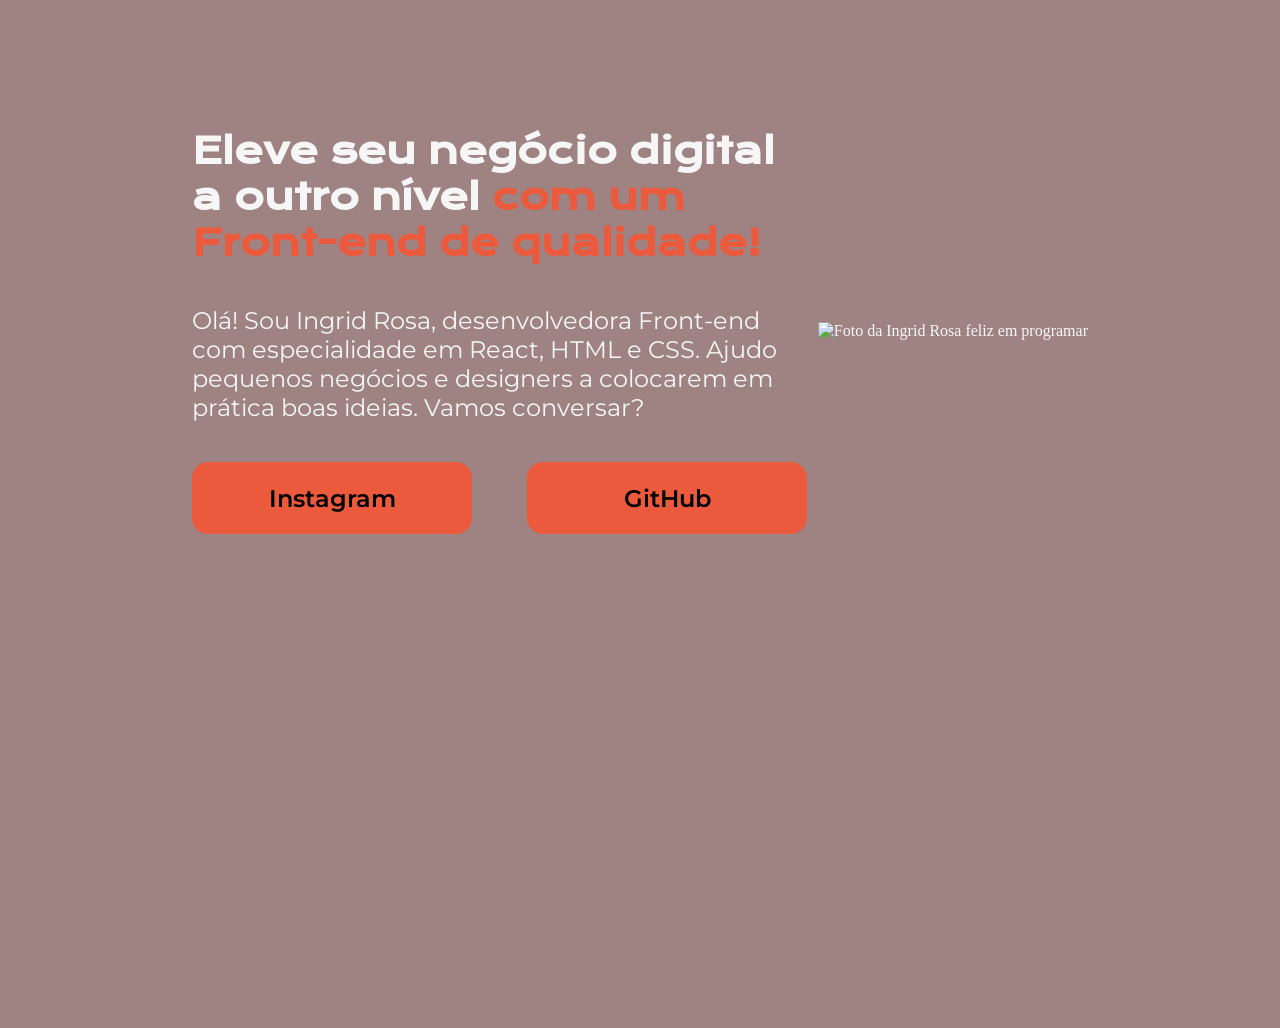
==== index.html @ 9c7aa7ce "Adicionar arquivos de projeto." ====
<!DOCTYPE html>
<html lang="pt-br">

<head>
    <meta charset="UTF-8">
    <meta http-equiv="X-UA-Compatible" content="IE=edge">
    <meta name="viewport" content="width=device-width, initial-scale=1.0">
    <title>Portifolio</title>
    <link rel="stylesheet" href="style.css">
</head>

<body>
    <header></header>
    <main class="apresentacao">
        <section class="apresentacao__conteudo">
            <h1 class="apresentacao__conteudo__titulo">Eleve seu negócio digital a outro nível <strong 
            class="titulo-destaque"> com um Front-end de qualidade!
            </strong></h1>
            <p class="apresentacao__conteudo__texto">Olá! Sou Ingrid Rosa, desenvolvedora
            Front-end com especialidade em React, HTML e
            CSS. Ajudo pequenos negócios e designers a
            colocarem em prática boas ideias. Vamos
            conversar?</p>
            <div class="apresentacao__links">
                <a class="apresentacao__links__link" href="https://instagram.com/ingridrosinha">Instagram</a>
                <a class="apresentacao__links__link" href="https://github.com/IngridRosinha">GitHub</a>
            </div>
        </section>
        <img src="imagem.png" alt="Foto da Ingrid Rosa feliz em programar">
    </main>
    <footer></footer>
</body>

</html>
---- style.css ----
@import url('https://fonts.googleapis.com/css2?family=Krona+One&family=Montserrat:wght@400;600&display=swap');

*{
    margin: 0;
    padding: 0;
}

body{
    height: 100vh;
    box-sizing: border-box;
    background-color: #9F8383;
    color: #F6F6F6;
}

.titulo-destaque{
    color: #EB5A3C;
}

.apresentacao{
    margin: 10% 15%;
    display: flex;
    align-items: center;
    justify-content: space-between;
}
.apresentacao__conteudo{
    width: 615px;
    display: flex;
    flex-direction: column;
    gap: 40px;
}

.apresentacao__conteudo__titulo{
    font-size: 36px;
    font-family: 'Krona One', sans-serif;
}

.apresentacao__conteudo__texto{
    font-size: 24px;
    font-family: 'Montserrat', sans-serif;
}

.apresentacao__links{
    display: flex;
    justify-content: space-between;
}

.apresentacao__links__link{
    background-color: #EB5A3C;
    width: 280px;
    text-align: center;
    border-radius: 16px;
    font-size: 24px;
    font-weight: 600;
    padding: 21.5px 0;
    text-decoration: none;
    color: #000000;
    font-family: 'Montserrat', sans-serif;
}
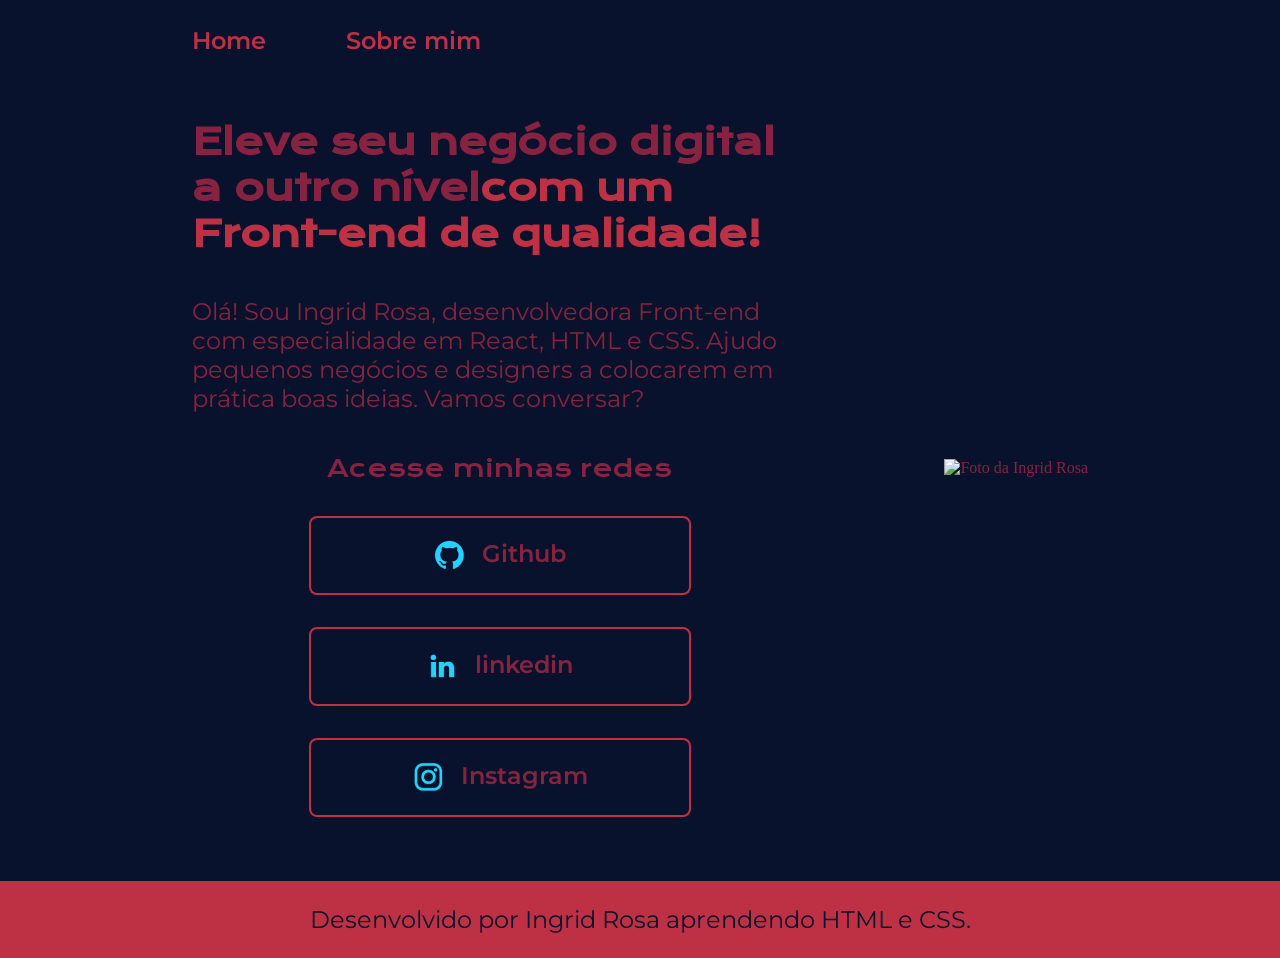
==== commit b21e8155: "segundo projeto" ====
--- a/index.html
+++ b/index.html
@@ -6,15 +6,20 @@
     <meta http-equiv="X-UA-Compatible" content="IE=edge">
     <meta name="viewport" content="width=device-width, initial-scale=1.0">
     <title>Portifolio</title>
-    <link rel="stylesheet" href="style.css">
+    <link rel="stylesheet" href="./styles/style.css">
 </head>
 
 <body>
-    <header></header>
+    <header class="cabecalho">
+        <nav class="cabecalho__menu">
+            <a class="cabecalho__menu__link" href="index.html">Home</a>
+            <a class="cabecalho__menu__link" href="about.html">Sobre mim</a>
+        </nav>
+    </header>
     <main class="apresentacao">
         <section class="apresentacao__conteudo">
-            <h1 class="apresentacao__conteudo__titulo">Eleve seu negócio digital a outro nível <strong 
-            class="titulo-destaque"> com um Front-end de qualidade!
+            <h1 class="apresentacao__conteudo__titulo">Eleve seu negócio digital a outro nível<strong 
+            class="titulo-destaque">com um Front-end de qualidade!
             </strong></h1>
             <p class="apresentacao__conteudo__texto">Olá! Sou Ingrid Rosa, desenvolvedora
             Front-end com especialidade em React, HTML e
@@ -22,13 +27,26 @@
             colocarem em prática boas ideias. Vamos
             conversar?</p>
             <div class="apresentacao__links">
-                <a class="apresentacao__links__link" href="https://instagram.com/ingridrosinha">Instagram</a>
-                <a class="apresentacao__links__link" href="https://github.com/IngridRosinha">GitHub</a>
+                <h2 class="apresentacao__links__subtitulo">Acesse minhas redes</h2>
+                <a class="apresentacao__links__link" href="https://github.com/ingridrosinha">
+                    <img src="./assets/github.png">
+                    Github
+                </a>
+                <a class="apresentacao__links__link" href="https://linkedin.com/in/ingridrosinha">
+                    <img src="./assets/linkedin.png">
+                    linkedin
+                </a>
+                <a class="apresentacao__links__link" href="https://instagram.com/ingridrosinha">
+                    <img src="./assets/instagram.png">
+                    Instagram
+                </a>
             </div>
         </section>
-        <img src="imagem.png" alt="Foto da Ingrid Rosa feliz em programar">
+        <img src="./assets/imagem.png" alt="Foto da Ingrid Rosa">
     </main>
-    <footer></footer>
+    <footer class="rodape">
+        <p>Desenvolvido por Ingrid Rosa aprendendo HTML e CSS.</p>
+    </footer>
 </body>
 
 </html>
--- a/styles/style.css
+++ b/styles/style.css
@@ -0,0 +1,99 @@
+@import url('https://fonts.googleapis.com/css2?family=Krona+One&family=Montserrat:wght@400;600&display=swap');
+
+:root {
+    --cor-primaria: #09122C;
+    --cor-secundaria: #872341;
+    --cor-terciaria: #BE3144;
+    --cor-hover: #E17564;
+
+    --fonte-primaria: 'Krona One', sans-serif;
+    --fonte-secundaria: 'Montserrat', sans-serif;
+}
+*{
+    margin: 0;
+    padding: 0;
+}
+
+body{
+    box-sizing: border-box;
+    background-color: var(--cor-primaria);
+    color: var(--cor-secundaria);
+}
+.cabecalho{
+    padding: 2% 0% 0% 15%;
+}
+.cabecalho__menu{
+    display: flex;
+    gap: 80px;
+}
+.cabecalho__menu__link{
+    font-family: var(--fonte-secundaria);
+    font-size: 24px;
+    font-weight: 600;
+    color: var(--cor-terciaria);
+    text-decoration: none;
+}
+.apresentacao{
+    padding: 5% 15%;
+    display: flex;
+    align-items: center;
+    justify-content: space-between;
+}
+.apresentacao__conteudo{
+    width: 615px;
+    display: flex;
+    flex-direction: column;
+    gap: 40px;
+}
+
+.apresentacao__conteudo__titulo{
+    font-size: 36px;
+    font-family: var(--fonte-primaria);
+}
+.titulo-destaque{
+    color: var(--cor-terciaria);
+}
+.apresentacao__conteudo__texto{
+    font-size: 24px;
+    font-family: var(--fonte-secundaria);
+}
+
+.apresentacao__links{
+    display: flex;
+    flex-direction: column;
+    justify-content: space-between;
+    align-items: center;
+    gap: 32px;
+}
+.apresentacao__links__subtitulo{
+    font-family: var(--fonte-primaria);
+    font-weight: 400;
+    font-size: 24px;
+}
+.apresentacao__links__link{
+    display: flex;
+    justify-content: center;
+    gap: 16px;
+    border: 2px solid var(--cor-terciaria);
+    width: 378px;
+    text-align: center;
+    border-radius: 8px;
+    font-size: 24px;
+    font-weight: 600;
+    padding: 21.5px 0;
+    text-decoration: none;
+    color: var(--cor-secundaria);
+    font-family: var(--fonte-secundaria);
+}
+.apresentacao__links__link:hover{
+    background-color: var(--cor-hover);
+}
+.rodape{
+    color: var(--cor-primaria);
+    background-color: var(--cor-terciaria);
+    padding: 24px;
+    text-align: center;
+    font-family: var(--fonte-secundaria);
+    font-size: 24px;
+    font-weight: 400;
+}
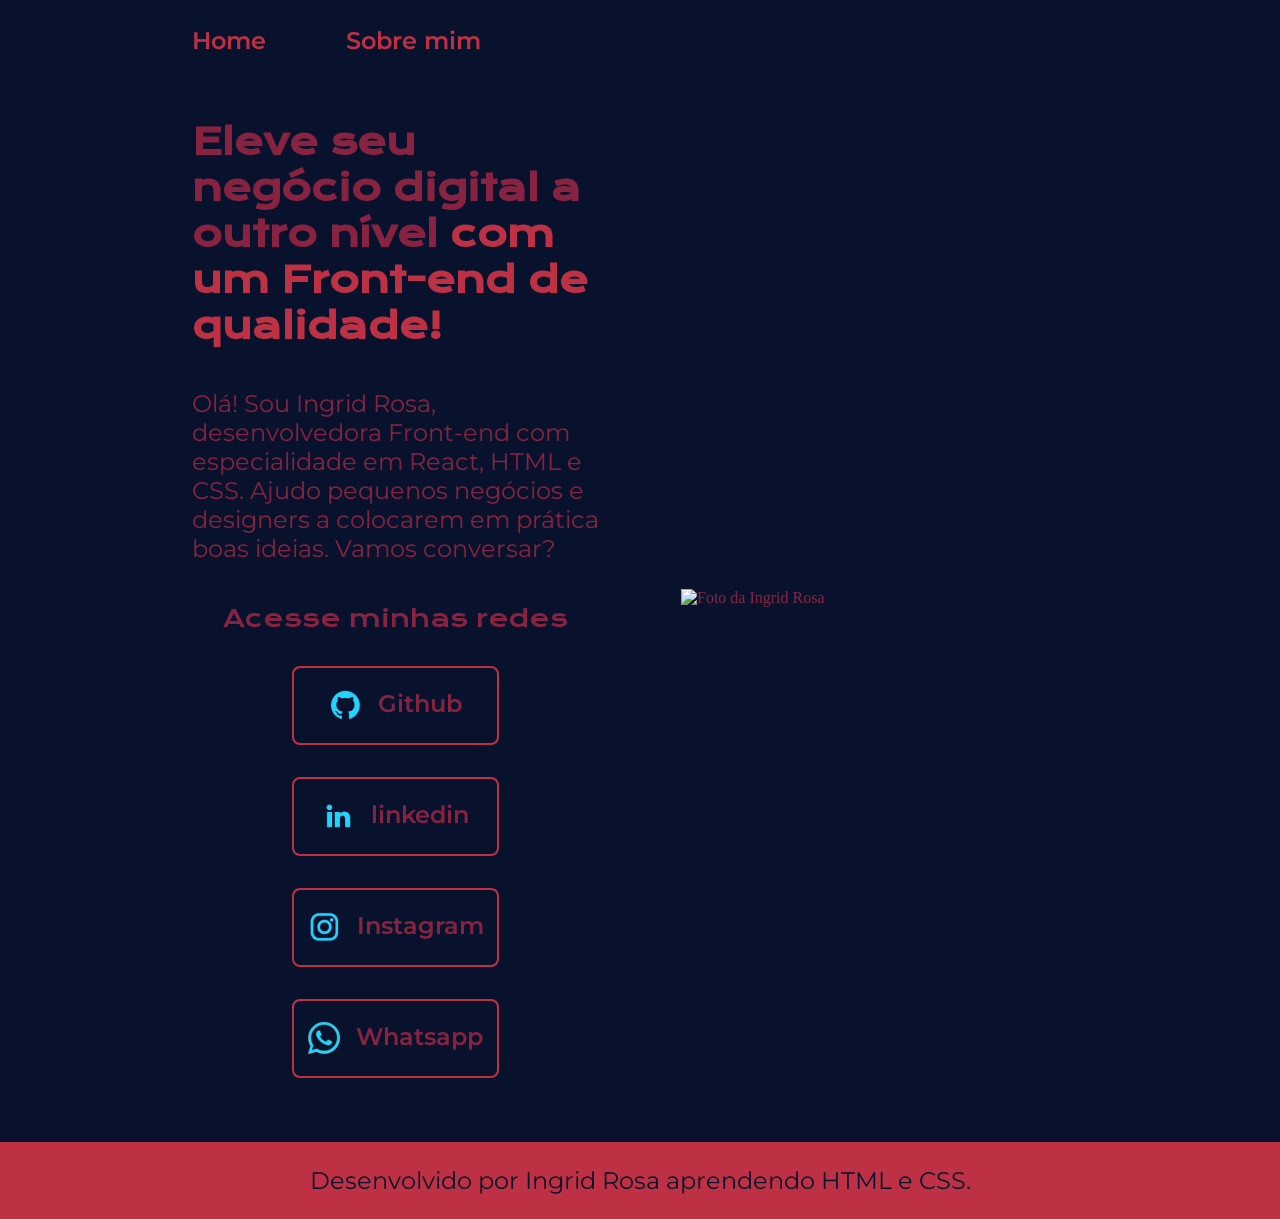
==== commit 84248a52: "atualizado classes e incluido um novo link (whatsapp)" ====
--- a/index.html
+++ b/index.html
@@ -18,8 +18,8 @@
     </header>
     <main class="apresentacao">
         <section class="apresentacao__conteudo">
-            <h1 class="apresentacao__conteudo__titulo">Eleve seu negócio digital a outro nível<strong 
-            class="titulo-destaque">com um Front-end de qualidade!
+            <h1 class="apresentacao__conteudo__titulo">Eleve seu negócio digital a outro nível <strong 
+            class="titulo-destaque"> com um Front-end de qualidade!
             </strong></h1>
             <p class="apresentacao__conteudo__texto">Olá! Sou Ingrid Rosa, desenvolvedora
             Front-end com especialidade em React, HTML e
@@ -28,21 +28,25 @@
             conversar?</p>
             <div class="apresentacao__links">
                 <h2 class="apresentacao__links__subtitulo">Acesse minhas redes</h2>
-                <a class="apresentacao__links__link" href="https://github.com/ingridrosinha">
+                <a class="apresentacao__links__navegacao" href="https://github.com/ingridrosinha">
                     <img src="./assets/github.png">
                     Github
                 </a>
-                <a class="apresentacao__links__link" href="https://linkedin.com/in/ingridrosinha">
+                <a class="apresentacao__links__navegacao" href="https://linkedin.com/in/ingridrosinha">
                     <img src="./assets/linkedin.png">
                     linkedin
                 </a>
-                <a class="apresentacao__links__link" href="https://instagram.com/ingridrosinha">
+                <a class="apresentacao__links__navegacao" href="https://instagram.com/ingridrosinha">
                     <img src="./assets/instagram.png">
                     Instagram
                 </a>
+                <a class="apresentacao__links__navegacao" href="https://github.com/ingridrosinha">
+                    <img src="./assets/whatsapp.png">
+                    Whatsapp
+                </a>
             </div>
         </section>
-        <img src="./assets/imagem.png" alt="Foto da Ingrid Rosa">
+        <img class="apresentacao__imagem" src="./assets/imagem.png" alt="Foto da Ingrid Rosa">
     </main>
     <footer class="rodape">
         <p>Desenvolvido por Ingrid Rosa aprendendo HTML e CSS.</p>
--- a/styles/style.css
+++ b/styles/style.css
@@ -19,6 +19,7 @@
     background-color: var(--cor-primaria);
     color: var(--cor-secundaria);
 }
+
 .cabecalho{
     padding: 2% 0% 0% 15%;
 }
@@ -28,7 +29,7 @@
 }
 .cabecalho__menu__link{
     font-family: var(--fonte-secundaria);
-    font-size: 24px;
+    font-size: 1.5rem;
     font-weight: 600;
     color: var(--cor-terciaria);
     text-decoration: none;
@@ -38,23 +39,24 @@
     display: flex;
     align-items: center;
     justify-content: space-between;
+    gap: 82px;
 }
 .apresentacao__conteudo{
-    width: 615px;
+    width: 50%;
     display: flex;
     flex-direction: column;
     gap: 40px;
 }
 
 .apresentacao__conteudo__titulo{
-    font-size: 36px;
+    font-size: 2.25rem;
     font-family: var(--fonte-primaria);
 }
 .titulo-destaque{
     color: var(--cor-terciaria);
 }
 .apresentacao__conteudo__texto{
-    font-size: 24px;
+    font-size: 1.5rem;
     font-family: var(--fonte-secundaria);
 }
 
@@ -68,25 +70,28 @@
 .apresentacao__links__subtitulo{
     font-family: var(--fonte-primaria);
     font-weight: 400;
-    font-size: 24px;
+    font-size: 1.5rem;
 }
-.apresentacao__links__link{
+.apresentacao__links__navegacao{
     display: flex;
     justify-content: center;
     gap: 16px;
     border: 2px solid var(--cor-terciaria);
-    width: 378px;
+    width: 50%;
     text-align: center;
     border-radius: 8px;
-    font-size: 24px;
+    font-size: 1.5rem;
     font-weight: 600;
     padding: 21.5px 0;
     text-decoration: none;
     color: var(--cor-secundaria);
     font-family: var(--fonte-secundaria);
 }
-.apresentacao__links__link:hover{
+.apresentacao__links__navegacao:hover{
     background-color: var(--cor-hover);
+}
+.apresentacao__imagem{
+    width: 50%;
 }
 .rodape{
     color: var(--cor-primaria);
@@ -94,6 +99,22 @@
     padding: 24px;
     text-align: center;
     font-family: var(--fonte-secundaria);
-    font-size: 24px;
+    font-size: 1.5rem;
     font-weight: 400;
+}
+
+@media (max-width: 1200px) {
+    .cabecalho{
+         padding: 10%;  
+    }
+    .cabecalho__menu{
+        justify-content: center;
+    }
+    .apresentacao{
+        flex-direction: column-reverse;
+        padding: 5%;
+    }
+    .apresentacao__conteudo{
+        width: auto;
+    }
 }
